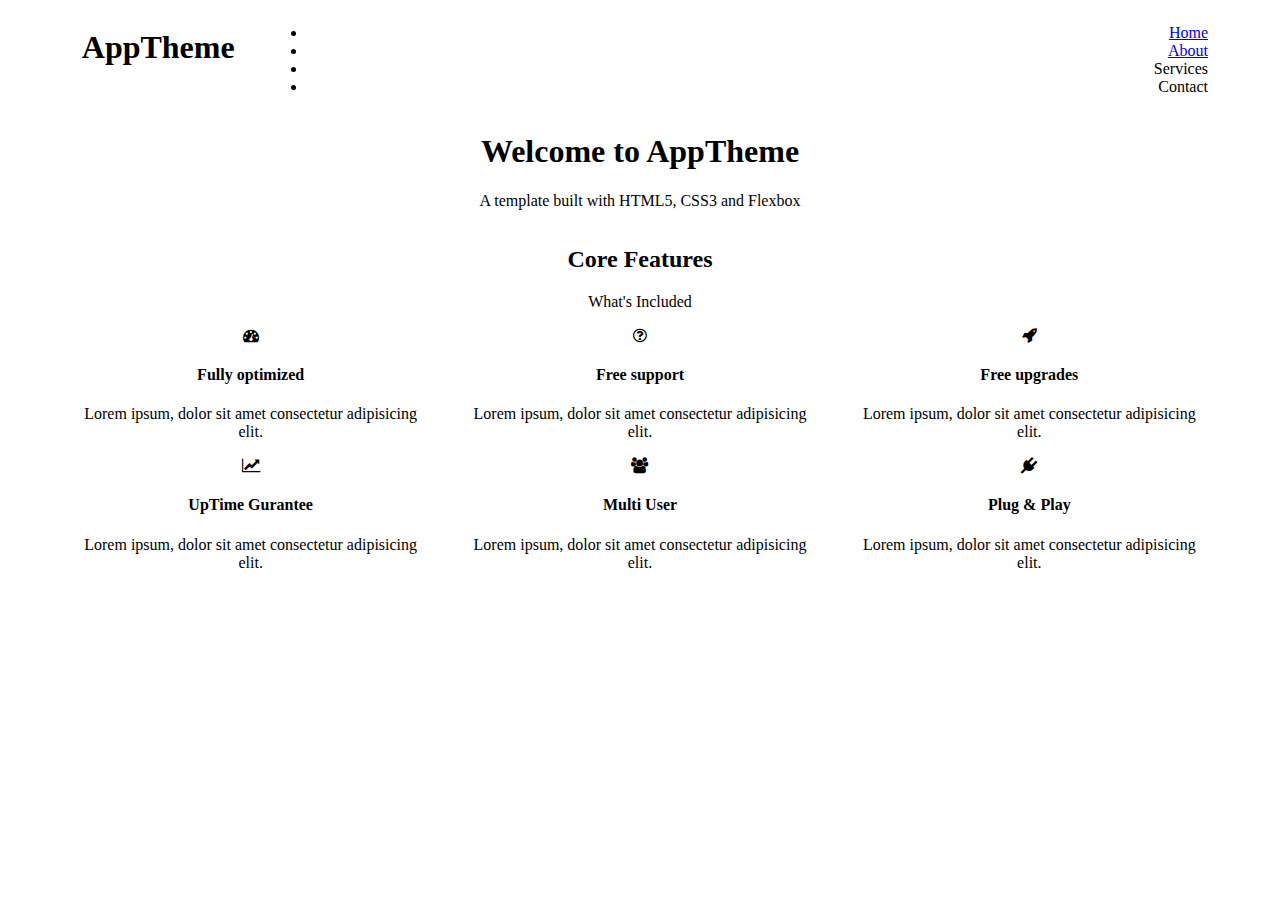
==== index.html @ d3c3865b "Section and Features added with font-awesome icons" ====
<!DOCTYPE html>
<html lang="en">
<head>
    <meta charset="UTF-8">
    <meta name="viewport" content="width=device-width, initial-scale=1.0">
    <meta http-equiv="X-UA-Compatible" content="ie=edge">
    <link rel="stylesheet" href="css/flexboxgrid.css">
    <link rel="stylesheet" href="css/font-awesome.css">
    <link rel="stylesheet" href="css/style.css">
    <title>AppTheme</title>
</head>
<body>
    <!--Header-->
    <header id="main-header">
        <div class="container">
            <div class="row end-sm end-md end-lg">
                <div class="col-xs-12 col-sm-2 col-md-2 col-lg-2">
                    <h1><span class="primary-text">App</span>Theme</h1>
                </div>
                <div class="col-xs-12 col-sm-10 col-md-10 col-lg-10">
                    <nav id="navbar">
                        <ul>
                            <li><a href="index.html">Home</a></li>
                            <li><a href="about.html">About</a></li>
                            <li><a href="services.html"></a>Services</li>
                            <li><a href="contact.html"></a>Contact</li>
                        </ul>
                    </nav>
                </div>
            </div>
        </div>
    </header> <!--Header end-->

    <!--Section-->
    <section id="showcase">
        <div class="container">
            <div class="row center-xs center-sm center-md center-ld middle-xs middle-sm middle-md middle-lg">
                <div class="col-xs-12 col-sm-12 col-md-12 col-lg-12">
                    <h1>Welcome to <span class="primary-text">App</span>Theme</h1>
                    <p>A template built with HTML5, CSS3 and Flexbox</p>
                </div>
            </div>
        </div>
    </section>

    <!--Features-->
    <section id="features">
        <div class="container">
            <div class="row center-xs center-sm center-md center-lg">
                <div class="col-xs-12 col-sm-12 col-md-12 col-lg-12">
                    <h2>Core Features</h2>
                    <p>What's Included</p>
                    <!--ICON ROW 1-->
                    <div class="row center-xs center-sm center-md center-lg">
                        <div class="col-xs-12 col-sm-4 col md-4 col-lg-4">
                            <i class="fa fa-dashboard"></i><br>
                            <h4>Fully optimized</h4>
                            <p>Lorem ipsum, dolor sit amet consectetur adipisicing elit.</p>
                        </div>
                        <div class="col-xs-12 col-sm-4 col md-4 col-lg-4">
                            <i class="fa fa-question-circle-o"></i><br>
                            <h4>Free support</h4>
                            <p>Lorem ipsum, dolor sit amet consectetur adipisicing elit.</p>
                        </div>
                        <div class="col-xs-12 col-sm-4 col md-4 col-lg-4">
                                <i class="fa fa-rocket"></i><br>
                            <h4>Free upgrades</h4>
                            <p>Lorem ipsum, dolor sit amet consectetur adipisicing elit.</p>
                        </div>
                    </div>

                    <!--ICON ROW 2-->
                    <div class="row center-xs center-sm center-md center-lg">
                            <div class="col-xs-12 col-sm-4 col md-4 col-lg-4">
                                <i class="fa fa-line-chart"></i><br>
                                <h4>UpTime Gurantee</h4>
                                <p>Lorem ipsum, dolor sit amet consectetur adipisicing elit.</p>
                            </div>
                            <div class="col-xs-12 col-sm-4 col md-4 col-lg-4">
                                <i class="fa fa-users"></i><br>
                                <h4>Multi User</h4>
                                <p>Lorem ipsum, dolor sit amet consectetur adipisicing elit.</p>
                            </div>
                            <div class="col-xs-12 col-sm-4 col md-4 col-lg-4">
                                <i class="fa fa-plug"></i><br>
                                <h4>Plug & Play</h4>
                                <p>Lorem ipsum, dolor sit amet consectetur adipisicing elit.</p>
                            </div>
                    </div>
                </div>
            </div>
        </div>
    </section>
</body>
</html>
---- css/flexboxgrid.css ----
/* Uncomment and set these variables to customize the grid. */

.container-fluid {
  margin-right: auto;
  margin-left: auto;
  padding-right: 2rem;
  padding-left: 2rem;
}

.row {
  box-sizing: border-box;
  display: -ms-flexbox;
  display: -webkit-box;
  display: flex;
  -ms-flex: 0 1 auto;
  -webkit-box-flex: 0;
  flex: 0 1 auto;
  -ms-flex-direction: row;
  -webkit-box-orient: horizontal;
  -webkit-box-direction: normal;
  flex-direction: row;
  -ms-flex-wrap: wrap;
  flex-wrap: wrap;
  margin-right: -1rem;
  margin-left: -1rem;
}

.row.reverse {
  -ms-flex-direction: row-reverse;
  -webkit-box-orient: horizontal;
  -webkit-box-direction: reverse;
  flex-direction: row-reverse;
}

.col.reverse {
  -ms-flex-direction: column-reverse;
  -webkit-box-orient: vertical;
  -webkit-box-direction: reverse;
  flex-direction: column-reverse;
}

.col-xs,
.col-xs-1,
.col-xs-2,
.col-xs-3,
.col-xs-4,
.col-xs-5,
.col-xs-6,
.col-xs-7,
.col-xs-8,
.col-xs-9,
.col-xs-10,
.col-xs-11,
.col-xs-12 {
  box-sizing: border-box;
  -ms-flex: 0 0 auto;
  -webkit-box-flex: 0;
  flex: 0 0 auto;
  padding-right: 1rem;
  padding-left: 1rem;
}

.col-xs {
  -webkit-flex-grow: 1;
  -ms-flex-positive: 1;
  -webkit-box-flex: 1;
  flex-grow: 1;
  -ms-flex-preferred-size: 0;
  flex-basis: 0;
  max-width: 100%;
}

.col-xs-1 {
  -ms-flex-preferred-size: 8.333%;
  flex-basis: 8.333%;
  max-width: 8.333%;
}

.col-xs-2 {
  -ms-flex-preferred-size: 16.667%;
  flex-basis: 16.667%;
  max-width: 16.667%;
}

.col-xs-3 {
  -ms-flex-preferred-size: 25%;
  flex-basis: 25%;
  max-width: 25%;
}

.col-xs-4 {
  -ms-flex-preferred-size: 33.333%;
  flex-basis: 33.333%;
  max-width: 33.333%;
}

.col-xs-5 {
  -ms-flex-preferred-size: 41.667%;
  flex-basis: 41.667%;
  max-width: 41.667%;
}

.col-xs-6 {
  -ms-flex-preferred-size: 50%;
  flex-basis: 50%;
  max-width: 50%;
}

.col-xs-7 {
  -ms-flex-preferred-size: 58.333%;
  flex-basis: 58.333%;
  max-width: 58.333%;
}

.col-xs-8 {
  -ms-flex-preferred-size: 66.667%;
  flex-basis: 66.667%;
  max-width: 66.667%;
}

.col-xs-9 {
  -ms-flex-preferred-size: 75%;
  flex-basis: 75%;
  max-width: 75%;
}

.col-xs-10 {
  -ms-flex-preferred-size: 83.333%;
  flex-basis: 83.333%;
  max-width: 83.333%;
}

.col-xs-11 {
  -ms-flex-preferred-size: 91.667%;
  flex-basis: 91.667%;
  max-width: 91.667%;
}

.col-xs-12 {
  -ms-flex-preferred-size: 100%;
  flex-basis: 100%;
  max-width: 100%;
}

.col-xs-offset-1 {
  margin-left: 8.333%;
}

.col-xs-offset-2 {
  margin-left: 16.667%;
}

.col-xs-offset-3 {
  margin-left: 25%;
}

.col-xs-offset-4 {
  margin-left: 33.333%;
}

.col-xs-offset-5 {
  margin-left: 41.667%;
}

.col-xs-offset-6 {
  margin-left: 50%;
}

.col-xs-offset-7 {
  margin-left: 58.333%;
}

.col-xs-offset-8 {
  margin-left: 66.667%;
}

.col-xs-offset-9 {
  margin-left: 75%;
}

.col-xs-offset-10 {
  margin-left: 83.333%;
}

.col-xs-offset-11 {
  margin-left: 91.667%;
}

.start-xs {
  -ms-flex-pack: start;
  -webkit-box-pack: start;
  justify-content: flex-start;
  text-align: start;
}

.center-xs {
  -ms-flex-pack: center;
  -webkit-box-pack: center;
  justify-content: center;
  text-align: center;
}

.end-xs {
  -ms-flex-pack: end;
  -webkit-box-pack: end;
  justify-content: flex-end;
  text-align: end;
}

.top-xs {
  -ms-flex-align: start;
  -webkit-box-align: start;
  align-items: flex-start;
}

.middle-xs {
  -ms-flex-align: center;
  -webkit-box-align: center;
  align-items: center;
}

.bottom-xs {
  -ms-flex-align: end;
  -webkit-box-align: end;
  align-items: flex-end;
}

.around-xs {
  -ms-flex-pack: distribute;
  justify-content: space-around;
}

.between-xs {
  -ms-flex-pack: justify;
  -webkit-box-pack: justify;
  justify-content: space-between;
}

.first-xs {
  -ms-flex-order: -1;
  -webkit-box-ordinal-group: 0;
  order: -1;
}

.last-xs {
  -ms-flex-order: 1;
  -webkit-box-ordinal-group: 2;
  order: 1;
}

@media only screen and (min-width: 48em) {
  .container {
    width: 46rem;
  }

  .col-sm,
  .col-sm-1,
  .col-sm-2,
  .col-sm-3,
  .col-sm-4,
  .col-sm-5,
  .col-sm-6,
  .col-sm-7,
  .col-sm-8,
  .col-sm-9,
  .col-sm-10,
  .col-sm-11,
  .col-sm-12 {
    box-sizing: border-box;
    -ms-flex: 0 0 auto;
    -webkit-box-flex: 0;
    flex: 0 0 auto;
    padding-right: 1rem;
    padding-left: 1rem;
  }

  .col-sm {
    -webkit-flex-grow: 1;
    -ms-flex-positive: 1;
    -webkit-box-flex: 1;
    flex-grow: 1;
    -ms-flex-preferred-size: 0;
    flex-basis: 0;
    max-width: 100%;
  }

  .col-sm-1 {
    -ms-flex-preferred-size: 8.333%;
    flex-basis: 8.333%;
    max-width: 8.333%;
  }

  .col-sm-2 {
    -ms-flex-preferred-size: 16.667%;
    flex-basis: 16.667%;
    max-width: 16.667%;
  }

  .col-sm-3 {
    -ms-flex-preferred-size: 25%;
    flex-basis: 25%;
    max-width: 25%;
  }

  .col-sm-4 {
    -ms-flex-preferred-size: 33.333%;
    flex-basis: 33.333%;
    max-width: 33.333%;
  }

  .col-sm-5 {
    -ms-flex-preferred-size: 41.667%;
    flex-basis: 41.667%;
    max-width: 41.667%;
  }

  .col-sm-6 {
    -ms-flex-preferred-size: 50%;
    flex-basis: 50%;
    max-width: 50%;
  }

  .col-sm-7 {
    -ms-flex-preferred-size: 58.333%;
    flex-basis: 58.333%;
    max-width: 58.333%;
  }

  .col-sm-8 {
    -ms-flex-preferred-size: 66.667%;
    flex-basis: 66.667%;
    max-width: 66.667%;
  }

  .col-sm-9 {
    -ms-flex-preferred-size: 75%;
    flex-basis: 75%;
    max-width: 75%;
  }

  .col-sm-10 {
    -ms-flex-preferred-size: 83.333%;
    flex-basis: 83.333%;
    max-width: 83.333%;
  }

  .col-sm-11 {
    -ms-flex-preferred-size: 91.667%;
    flex-basis: 91.667%;
    max-width: 91.667%;
  }

  .col-sm-12 {
    -ms-flex-preferred-size: 100%;
    flex-basis: 100%;
    max-width: 100%;
  }

  .col-sm-offset-1 {
    margin-left: 8.333%;
  }

  .col-sm-offset-2 {
    margin-left: 16.667%;
  }

  .col-sm-offset-3 {
    margin-left: 25%;
  }

  .col-sm-offset-4 {
    margin-left: 33.333%;
  }

  .col-sm-offset-5 {
    margin-left: 41.667%;
  }

  .col-sm-offset-6 {
    margin-left: 50%;
  }

  .col-sm-offset-7 {
    margin-left: 58.333%;
  }

  .col-sm-offset-8 {
    margin-left: 66.667%;
  }

  .col-sm-offset-9 {
    margin-left: 75%;
  }

  .col-sm-offset-10 {
    margin-left: 83.333%;
  }

  .col-sm-offset-11 {
    margin-left: 91.667%;
  }

  .start-sm {
    -ms-flex-pack: start;
    -webkit-box-pack: start;
    justify-content: flex-start;
    text-align: start;
  }

  .center-sm {
    -ms-flex-pack: center;
    -webkit-box-pack: center;
    justify-content: center;
    text-align: center;
  }

  .end-sm {
    -ms-flex-pack: end;
    -webkit-box-pack: end;
    justify-content: flex-end;
    text-align: end;
  }

  .top-sm {
    -ms-flex-align: start;
    -webkit-box-align: start;
    align-items: flex-start;
  }

  .middle-sm {
    -ms-flex-align: center;
    -webkit-box-align: center;
    align-items: center;
  }

  .bottom-sm {
    -ms-flex-align: end;
    -webkit-box-align: end;
    align-items: flex-end;
  }

  .around-sm {
    -ms-flex-pack: distribute;
    justify-content: space-around;
  }

  .between-sm {
    -ms-flex-pack: justify;
    -webkit-box-pack: justify;
    justify-content: space-between;
  }

  .first-sm {
    -ms-flex-order: -1;
    -webkit-box-ordinal-group: 0;
    order: -1;
  }

  .last-sm {
    -ms-flex-order: 1;
    -webkit-box-ordinal-group: 2;
    order: 1;
  }
}

@media only screen and (min-width: 62em) {
  .container {
    width: 61rem;
  }

  .col-md,
  .col-md-1,
  .col-md-2,
  .col-md-3,
  .col-md-4,
  .col-md-5,
  .col-md-6,
  .col-md-7,
  .col-md-8,
  .col-md-9,
  .col-md-10,
  .col-md-11,
  .col-md-12 {
    box-sizing: border-box;
    -ms-flex: 0 0 auto;
    -webkit-box-flex: 0;
    flex: 0 0 auto;
    padding-right: 1rem;
    padding-left: 1rem;
  }

  .col-md {
    -webkit-flex-grow: 1;
    -ms-flex-positive: 1;
    -webkit-box-flex: 1;
    flex-grow: 1;
    -ms-flex-preferred-size: 0;
    flex-basis: 0;
    max-width: 100%;
  }

  .col-md-1 {
    -ms-flex-preferred-size: 8.333%;
    flex-basis: 8.333%;
    max-width: 8.333%;
  }

  .col-md-2 {
    -ms-flex-preferred-size: 16.667%;
    flex-basis: 16.667%;
    max-width: 16.667%;
  }

  .col-md-3 {
    -ms-flex-preferred-size: 25%;
    flex-basis: 25%;
    max-width: 25%;
  }

  .col-md-4 {
    -ms-flex-preferred-size: 33.333%;
    flex-basis: 33.333%;
    max-width: 33.333%;
  }

  .col-md-5 {
    -ms-flex-preferred-size: 41.667%;
    flex-basis: 41.667%;
    max-width: 41.667%;
  }

  .col-md-6 {
    -ms-flex-preferred-size: 50%;
    flex-basis: 50%;
    max-width: 50%;
  }

  .col-md-7 {
    -ms-flex-preferred-size: 58.333%;
    flex-basis: 58.333%;
    max-width: 58.333%;
  }

  .col-md-8 {
    -ms-flex-preferred-size: 66.667%;
    flex-basis: 66.667%;
    max-width: 66.667%;
  }

  .col-md-9 {
    -ms-flex-preferred-size: 75%;
    flex-basis: 75%;
    max-width: 75%;
  }

  .col-md-10 {
    -ms-flex-preferred-size: 83.333%;
    flex-basis: 83.333%;
    max-width: 83.333%;
  }

  .col-md-11 {
    -ms-flex-preferred-size: 91.667%;
    flex-basis: 91.667%;
    max-width: 91.667%;
  }

  .col-md-12 {
    -ms-flex-preferred-size: 100%;
    flex-basis: 100%;
    max-width: 100%;
  }

  .col-md-offset-1 {
    margin-left: 8.333%;
  }

  .col-md-offset-2 {
    margin-left: 16.667%;
  }

  .col-md-offset-3 {
    margin-left: 25%;
  }

  .col-md-offset-4 {
    margin-left: 33.333%;
  }

  .col-md-offset-5 {
    margin-left: 41.667%;
  }

  .col-md-offset-6 {
    margin-left: 50%;
  }

  .col-md-offset-7 {
    margin-left: 58.333%;
  }

  .col-md-offset-8 {
    margin-left: 66.667%;
  }

  .col-md-offset-9 {
    margin-left: 75%;
  }

  .col-md-offset-10 {
    margin-left: 83.333%;
  }

  .col-md-offset-11 {
    margin-left: 91.667%;
  }

  .start-md {
    -ms-flex-pack: start;
    -webkit-box-pack: start;
    justify-content: flex-start;
    text-align: start;
  }

  .center-md {
    -ms-flex-pack: center;
    -webkit-box-pack: center;
    justify-content: center;
    text-align: center;
  }

  .end-md {
    -ms-flex-pack: end;
    -webkit-box-pack: end;
    justify-content: flex-end;
    text-align: end;
  }

  .top-md {
    -ms-flex-align: start;
    -webkit-box-align: start;
    align-items: flex-start;
  }

  .middle-md {
    -ms-flex-align: center;
    -webkit-box-align: center;
    align-items: center;
  }

  .bottom-md {
    -ms-flex-align: end;
    -webkit-box-align: end;
    align-items: flex-end;
  }

  .around-md {
    -ms-flex-pack: distribute;
    justify-content: space-around;
  }

  .between-md {
    -ms-flex-pack: justify;
    -webkit-box-pack: justify;
    justify-content: space-between;
  }

  .first-md {
    -ms-flex-order: -1;
    -webkit-box-ordinal-group: 0;
    order: -1;
  }

  .last-md {
    -ms-flex-order: 1;
    -webkit-box-ordinal-group: 2;
    order: 1;
  }
}

@media only screen and (min-width: 75em) {
  .container {
    width: 71rem;
  }

  .col-lg,
  .col-lg-1,
  .col-lg-2,
  .col-lg-3,
  .col-lg-4,
  .col-lg-5,
  .col-lg-6,
  .col-lg-7,
  .col-lg-8,
  .col-lg-9,
  .col-lg-10,
  .col-lg-11,
  .col-lg-12 {
    box-sizing: border-box;
    -ms-flex: 0 0 auto;
    -webkit-box-flex: 0;
    flex: 0 0 auto;
    padding-right: 1rem;
    padding-left: 1rem;
  }

  .col-lg {
    -webkit-flex-grow: 1;
    -ms-flex-positive: 1;
    -webkit-box-flex: 1;
    flex-grow: 1;
    -ms-flex-preferred-size: 0;
    flex-basis: 0;
    max-width: 100%;
  }

  .col-lg-1 {
    -ms-flex-preferred-size: 8.333%;
    flex-basis: 8.333%;
    max-width: 8.333%;
  }

  .col-lg-2 {
    -ms-flex-preferred-size: 16.667%;
    flex-basis: 16.667%;
    max-width: 16.667%;
  }

  .col-lg-3 {
    -ms-flex-preferred-size: 25%;
    flex-basis: 25%;
    max-width: 25%;
  }

  .col-lg-4 {
    -ms-flex-preferred-size: 33.333%;
    flex-basis: 33.333%;
    max-width: 33.333%;
  }

  .col-lg-5 {
    -ms-flex-preferred-size: 41.667%;
    flex-basis: 41.667%;
    max-width: 41.667%;
  }

  .col-lg-6 {
    -ms-flex-preferred-size: 50%;
    flex-basis: 50%;
    max-width: 50%;
  }

  .col-lg-7 {
    -ms-flex-preferred-size: 58.333%;
    flex-basis: 58.333%;
    max-width: 58.333%;
  }

  .col-lg-8 {
    -ms-flex-preferred-size: 66.667%;
    flex-basis: 66.667%;
    max-width: 66.667%;
  }

  .col-lg-9 {
    -ms-flex-preferred-size: 75%;
    flex-basis: 75%;
    max-width: 75%;
  }

  .col-lg-10 {
    -ms-flex-preferred-size: 83.333%;
    flex-basis: 83.333%;
    max-width: 83.333%;
  }

  .col-lg-11 {
    -ms-flex-preferred-size: 91.667%;
    flex-basis: 91.667%;
    max-width: 91.667%;
  }

  .col-lg-12 {
    -ms-flex-preferred-size: 100%;
    flex-basis: 100%;
    max-width: 100%;
  }

  .col-lg-offset-1 {
    margin-left: 8.333%;
  }

  .col-lg-offset-2 {
    margin-left: 16.667%;
  }

  .col-lg-offset-3 {
    margin-left: 25%;
  }

  .col-lg-offset-4 {
    margin-left: 33.333%;
  }

  .col-lg-offset-5 {
    margin-left: 41.667%;
  }

  .col-lg-offset-6 {
    margin-left: 50%;
  }

  .col-lg-offset-7 {
    margin-left: 58.333%;
  }

  .col-lg-offset-8 {
    margin-left: 66.667%;
  }

  .col-lg-offset-9 {
    margin-left: 75%;
  }

  .col-lg-offset-10 {
    margin-left: 83.333%;
  }

  .col-lg-offset-11 {
    margin-left: 91.667%;
  }

  .start-lg {
    -ms-flex-pack: start;
    -webkit-box-pack: start;
    justify-content: flex-start;
    text-align: start;
  }

  .center-lg {
    -ms-flex-pack: center;
    -webkit-box-pack: center;
    justify-content: center;
    text-align: center;
  }

  .end-lg {
    -ms-flex-pack: end;
    -webkit-box-pack: end;
    justify-content: flex-end;
    text-align: end;
  }

  .top-lg {
    -ms-flex-align: start;
    -webkit-box-align: start;
    align-items: flex-start;
  }

  .middle-lg {
    -ms-flex-align: center;
    -webkit-box-align: center;
    align-items: center;
  }

  .bottom-lg {
    -ms-flex-align: end;
    -webkit-box-align: end;
    align-items: flex-end;
  }

  .around-lg {
    -ms-flex-pack: distribute;
    justify-content: space-around;
  }

  .between-lg {
    -ms-flex-pack: justify;
    -webkit-box-pack: justify;
    justify-content: space-between;
  }

  .first-lg {
    -ms-flex-order: -1;
    -webkit-box-ordinal-group: 0;
    order: -1;
  }

  .last-lg {
    -ms-flex-order: 1;
    -webkit-box-ordinal-group: 2;
    order: 1;
  }
}
---- css/style.css ----
.container {
    margin: auto;
}
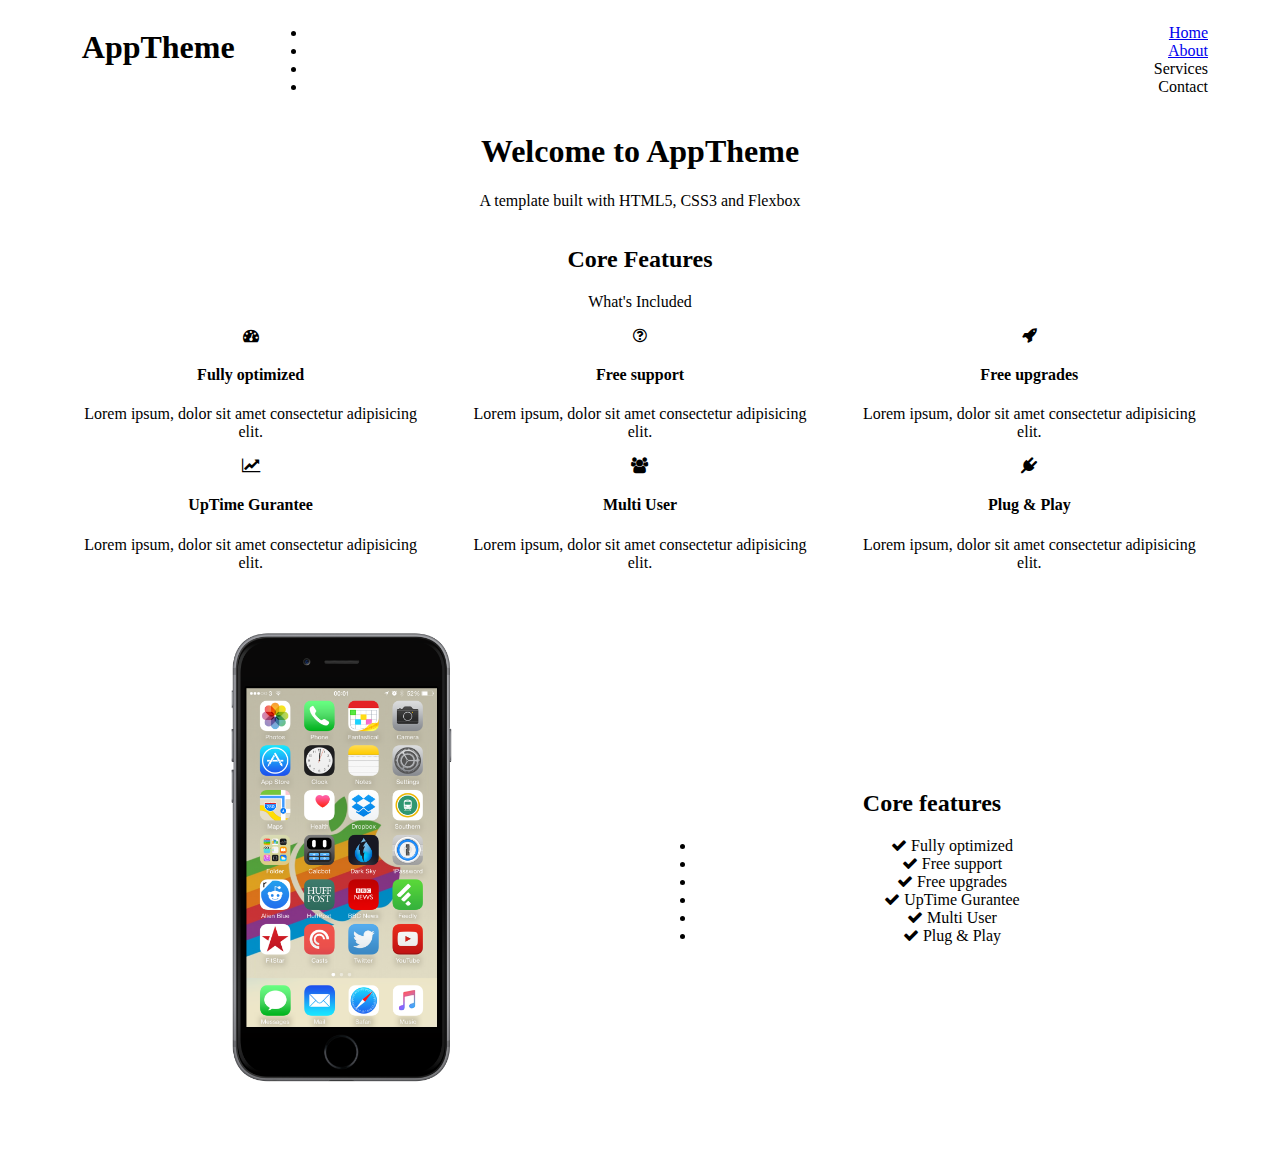
==== commit 182265d3: "Info section" ====
--- a/index.html
+++ b/index.html
@@ -91,5 +91,28 @@
             </div>
         </div>
     </section>
+
+    <!--INFO. SECTION-->
+    <section id="info">
+        <div class="container">
+            <div class="row center-xs center-sm center-md center-lg middle-xs middle-sm middle-md middle-lg">
+                <div class="col-xs-12 col-sm-6 col-md-6 col-ls-6">
+                    <img src="img/iphone.png" alt="iphone">
+                </div>
+
+                <div class="col-xs-12 col-sm-6 col-md-6 col-ls-6">
+                    <h2>Core features</h2>
+                    <ul>
+                        <li><i class="fa fa-check"></i> Fully optimized</li>
+                        <li><i class="fa fa-check"></i> Free support</li>
+                        <li><i class="fa fa-check"></i> Free upgrades</li>
+                        <li><i class="fa fa-check"></i> UpTime Gurantee</li>
+                        <li><i class="fa fa-check"></i> Multi User</li>
+                        <li><i class="fa fa-check"></i> Plug & Play</li>
+                    </ul>
+                </div>
+            </div>
+        </div>
+    </section>
 </body>
 </html>--- a/css/style.css
+++ b/css/style.css
@@ -1,3 +1,7 @@
 .container {
     margin: auto;
+}
+
+img{
+    width:100%;
 }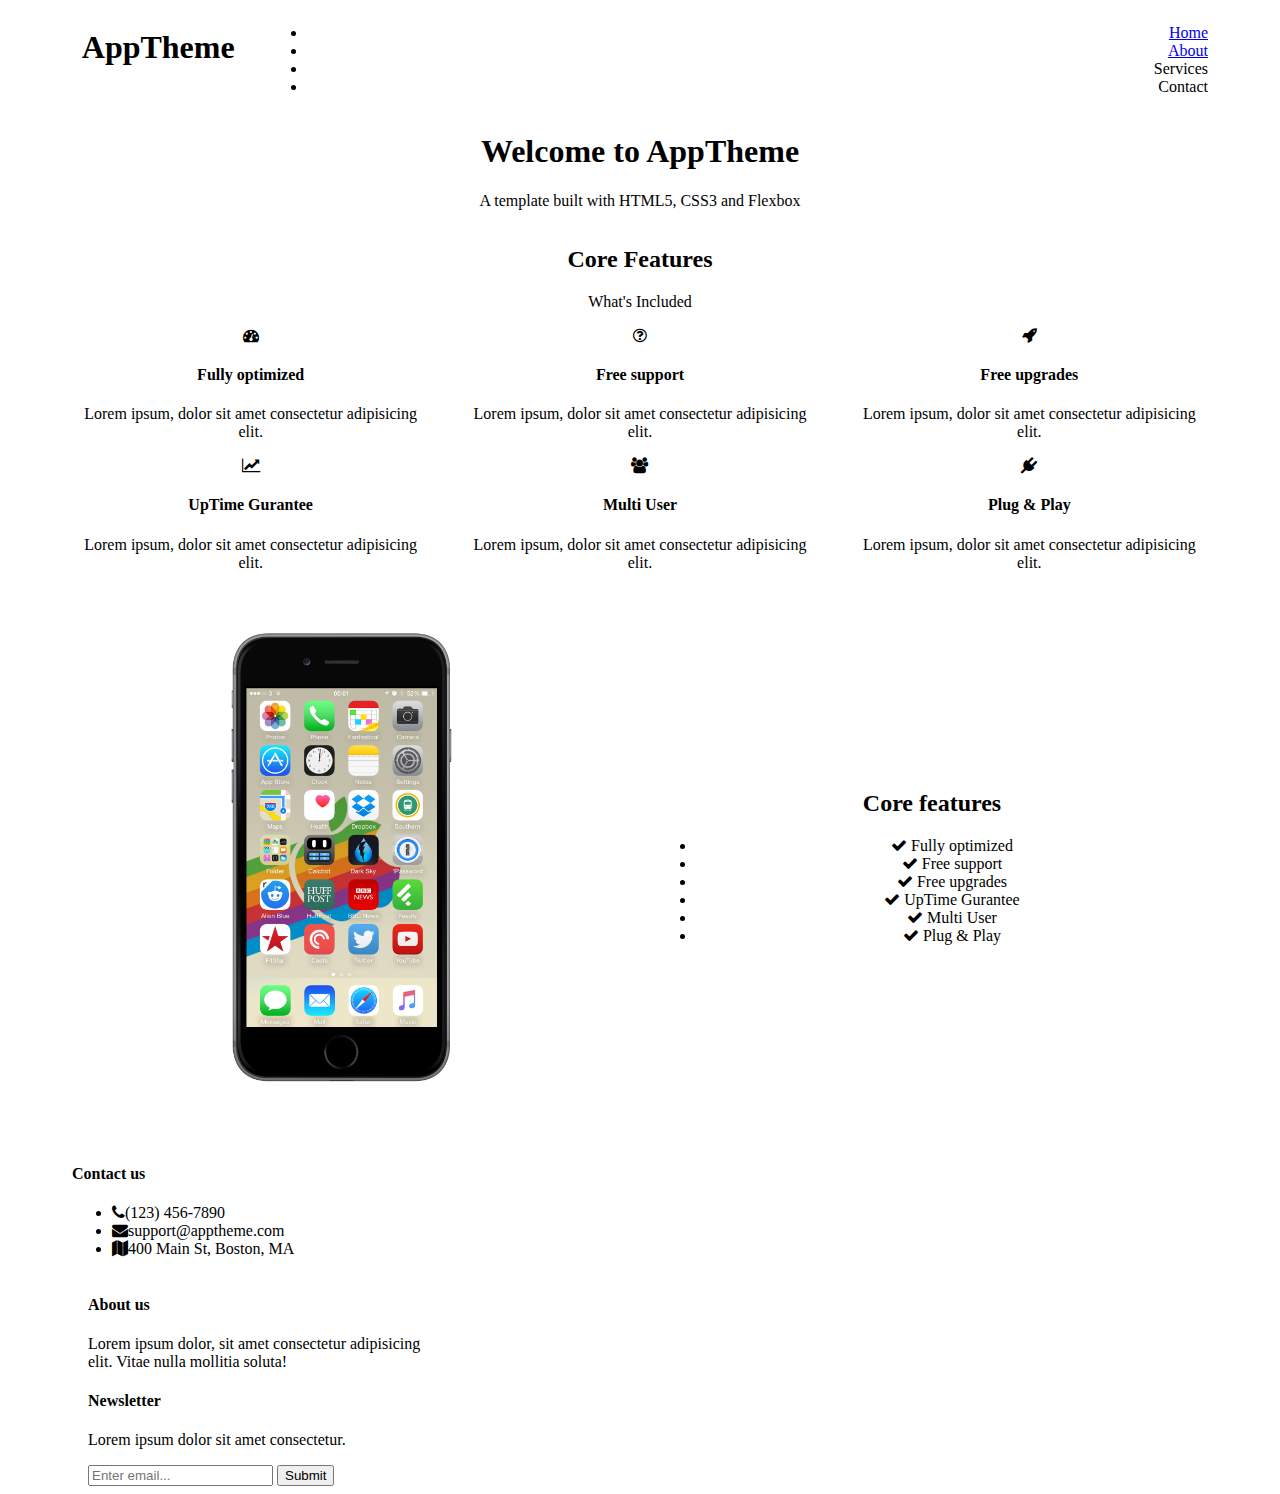
==== commit 83fa3890: "Company section" ====
--- a/index.html
+++ b/index.html
@@ -114,5 +114,35 @@
             </div>
         </div>
     </section>
+
+    <!--COMPANY-->
+    <section id="company">
+        <div class="container">
+            <div class="row">
+                <div class="col-xs-12 col-sm-4 col-md-4 col-lg-4">
+                    <h4>Contact us</h4>
+                    <ul>
+                        <li><i class="fa fa-phone">(123) 456-7890</i></li>
+                        <li><i class="fa fa-envelope">support@apptheme.com</i></li>
+                        <li><i class="fa fa-map">400 Main St, Boston, MA</i></li>
+                    </ul>
+                </div>
+            </div>
+
+            <div class="col-xs-12 col-sm-4 col-md-4 col-lg-4">
+                    <h4>About us</h4>
+                    <p>Lorem ipsum dolor, sit amet consectetur adipisicing elit. Vitae nulla mollitia soluta!</p>
+            </div>
+
+            <div class="col-xs-12 col-sm-4 col-md-4 col-lg-4">
+                    <h4>Newsletter</h4>
+                    <p>Lorem ipsum dolor sit amet consectetur.</p>
+                    <form >
+                        <input type="email" name="email" placeholder="Enter email...">
+                        <button type="submit" name="button">Submit</button>
+                    </form>
+            </div>
+        </div>
+    </section>
 </body>
 </html>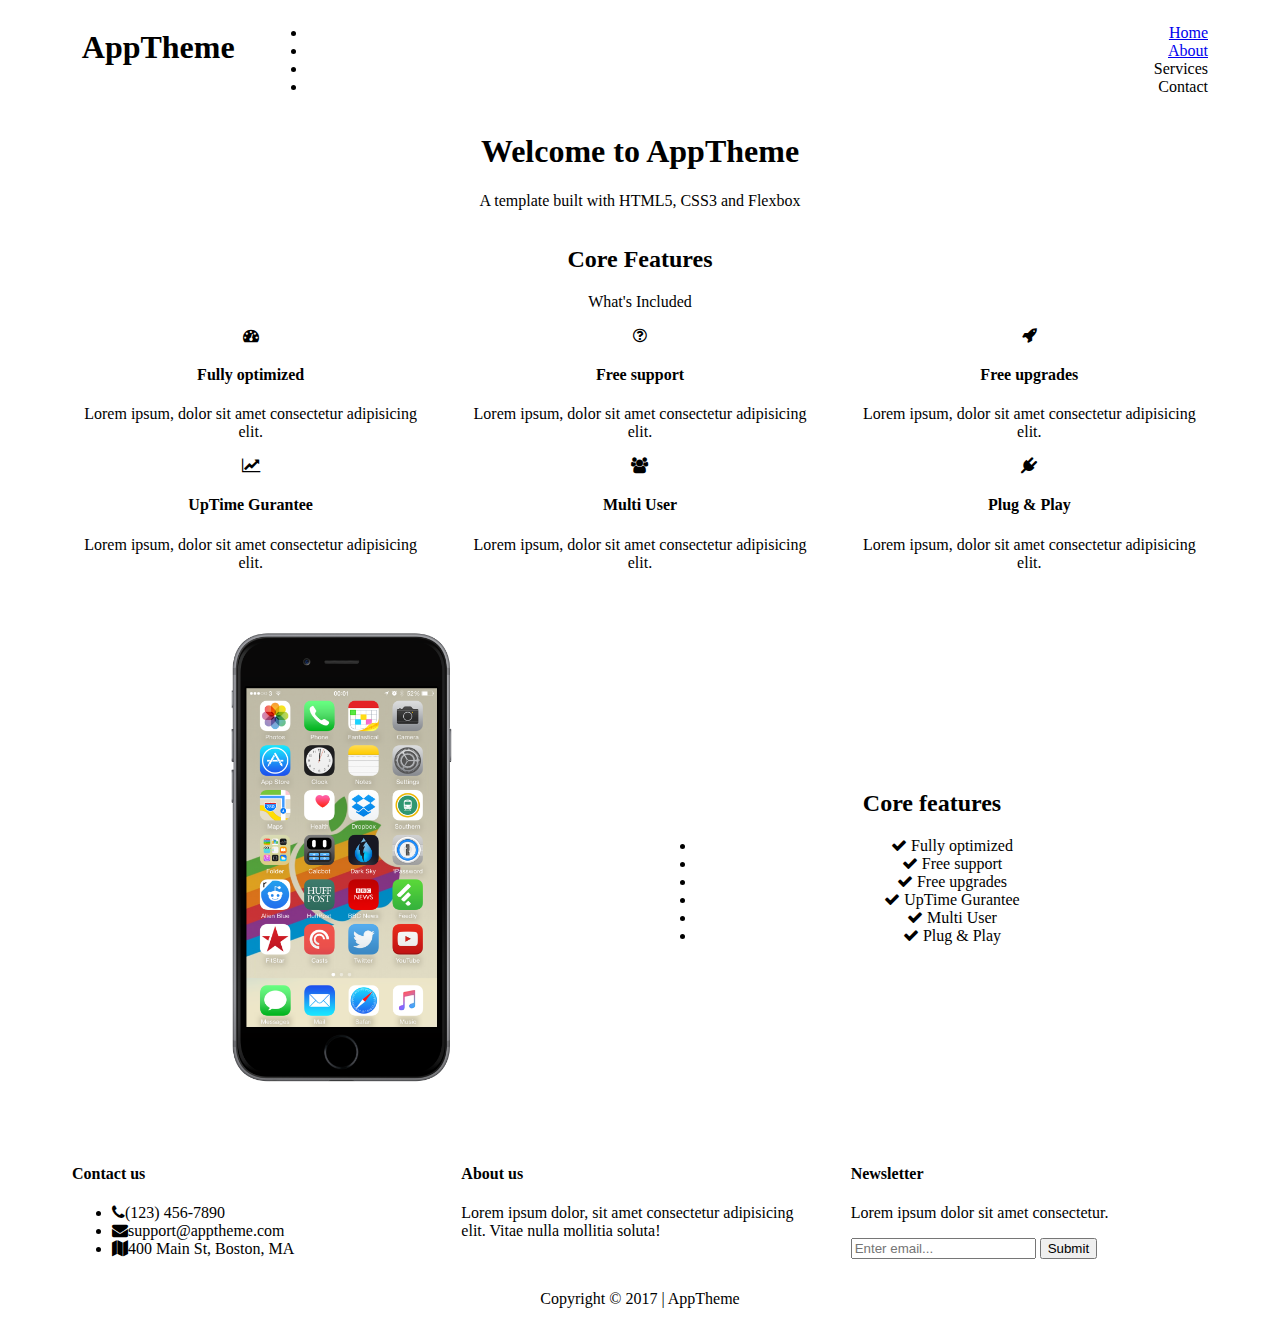
==== commit ae3aebf1: "Footer added" ====
--- a/index.html
+++ b/index.html
@@ -127,22 +127,34 @@
                         <li><i class="fa fa-map">400 Main St, Boston, MA</i></li>
                     </ul>
                 </div>
-            </div>
+            
 
-            <div class="col-xs-12 col-sm-4 col-md-4 col-lg-4">
+                <div class="col-xs-12 col-sm-4 col-md-4 col-lg-4">
                     <h4>About us</h4>
                     <p>Lorem ipsum dolor, sit amet consectetur adipisicing elit. Vitae nulla mollitia soluta!</p>
-            </div>
+                </div>
 
-            <div class="col-xs-12 col-sm-4 col-md-4 col-lg-4">
+                <div class="col-xs-12 col-sm-4 col-md-4 col-lg-4">
                     <h4>Newsletter</h4>
                     <p>Lorem ipsum dolor sit amet consectetur.</p>
                     <form >
                         <input type="email" name="email" placeholder="Enter email...">
                         <button type="submit" name="button">Submit</button>
                     </form>
+                </div>
             </div>
         </div>
     </section>
+
+    <!--FOOTER-->
+    <footer>
+        <div class="container">
+            <div class="row center-xs center-sm center-md center-lg">
+                <div class="col-xs-12 col sm-12 col-md-12 col-lg-12">
+                    <p>Copyright &copy; 2017 | AppTheme</p>
+                </div>
+            </div>
+        </div>
+    </footer>
 </body>
 </html>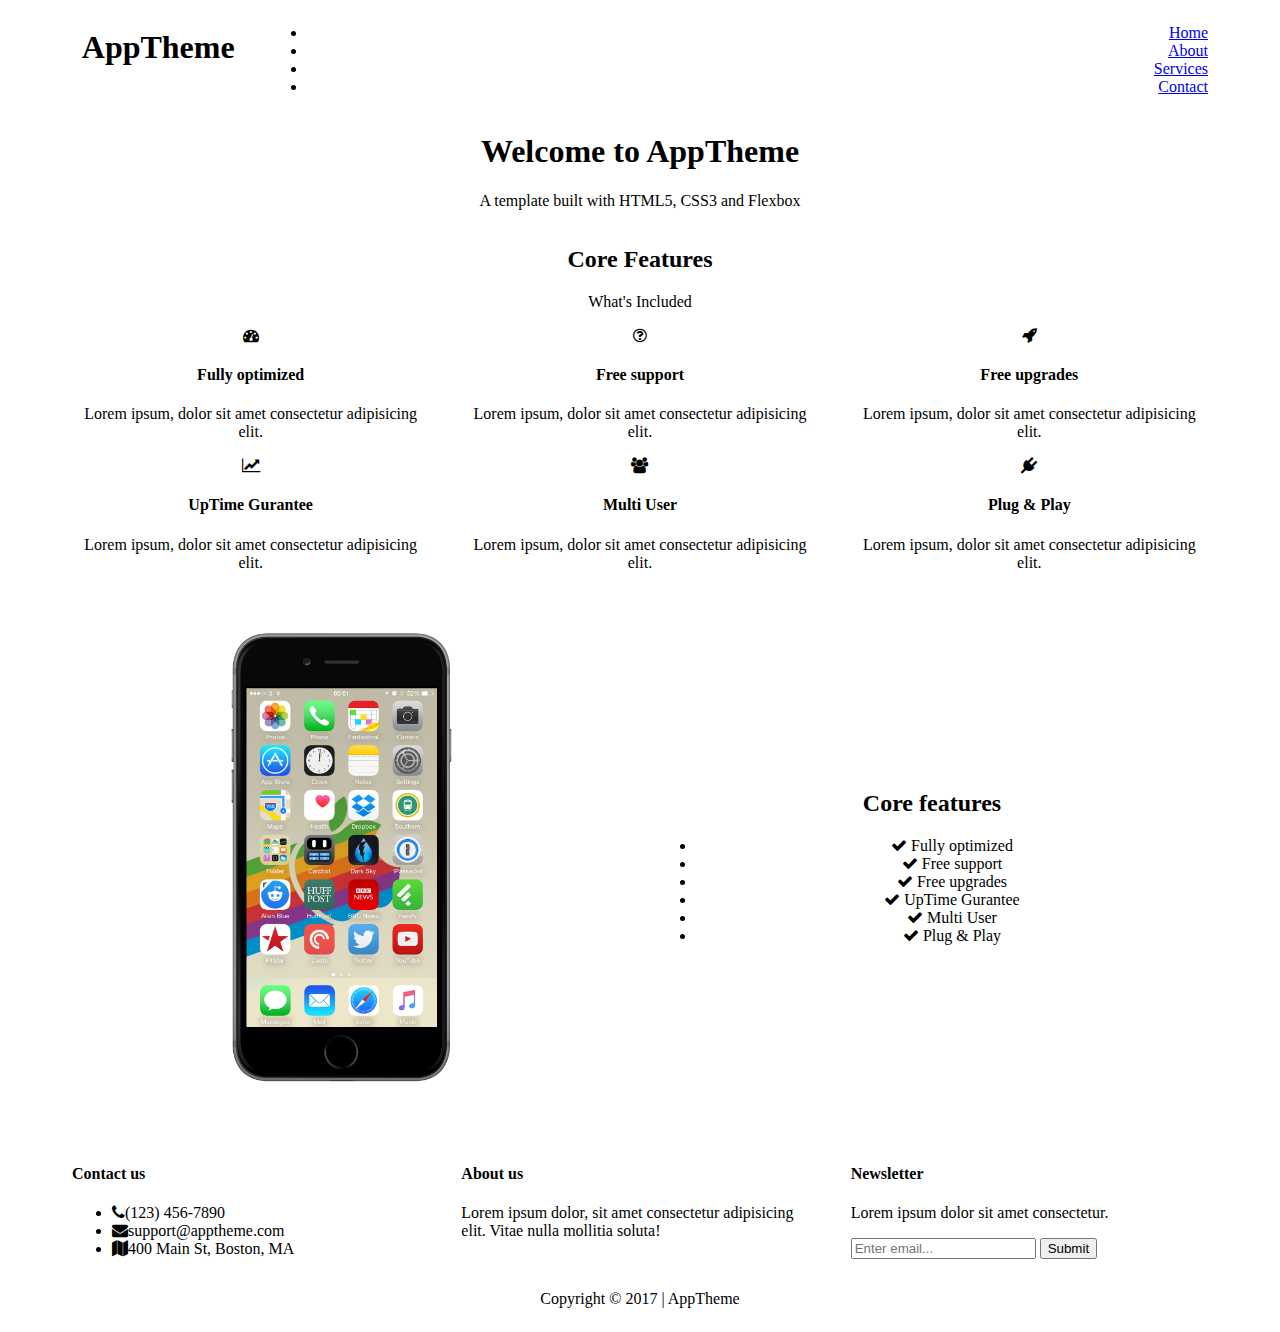
==== commit 88ff7f0f: "Services page added" ====
--- a/index.html
+++ b/index.html
@@ -20,10 +20,10 @@
                 <div class="col-xs-12 col-sm-10 col-md-10 col-lg-10">
                     <nav id="navbar">
                         <ul>
-                            <li><a href="index.html">Home</a></li>
+                            <li class="current"><a href="index.html">Home</a></li>
                             <li><a href="about.html">About</a></li>
-                            <li><a href="services.html"></a>Services</li>
-                            <li><a href="contact.html"></a>Contact</li>
+                            <li><a href="services.html">Services</a></li>
+                            <li><a href="contact.html">Contact</a></li>
                         </ul>
                     </nav>
                 </div>
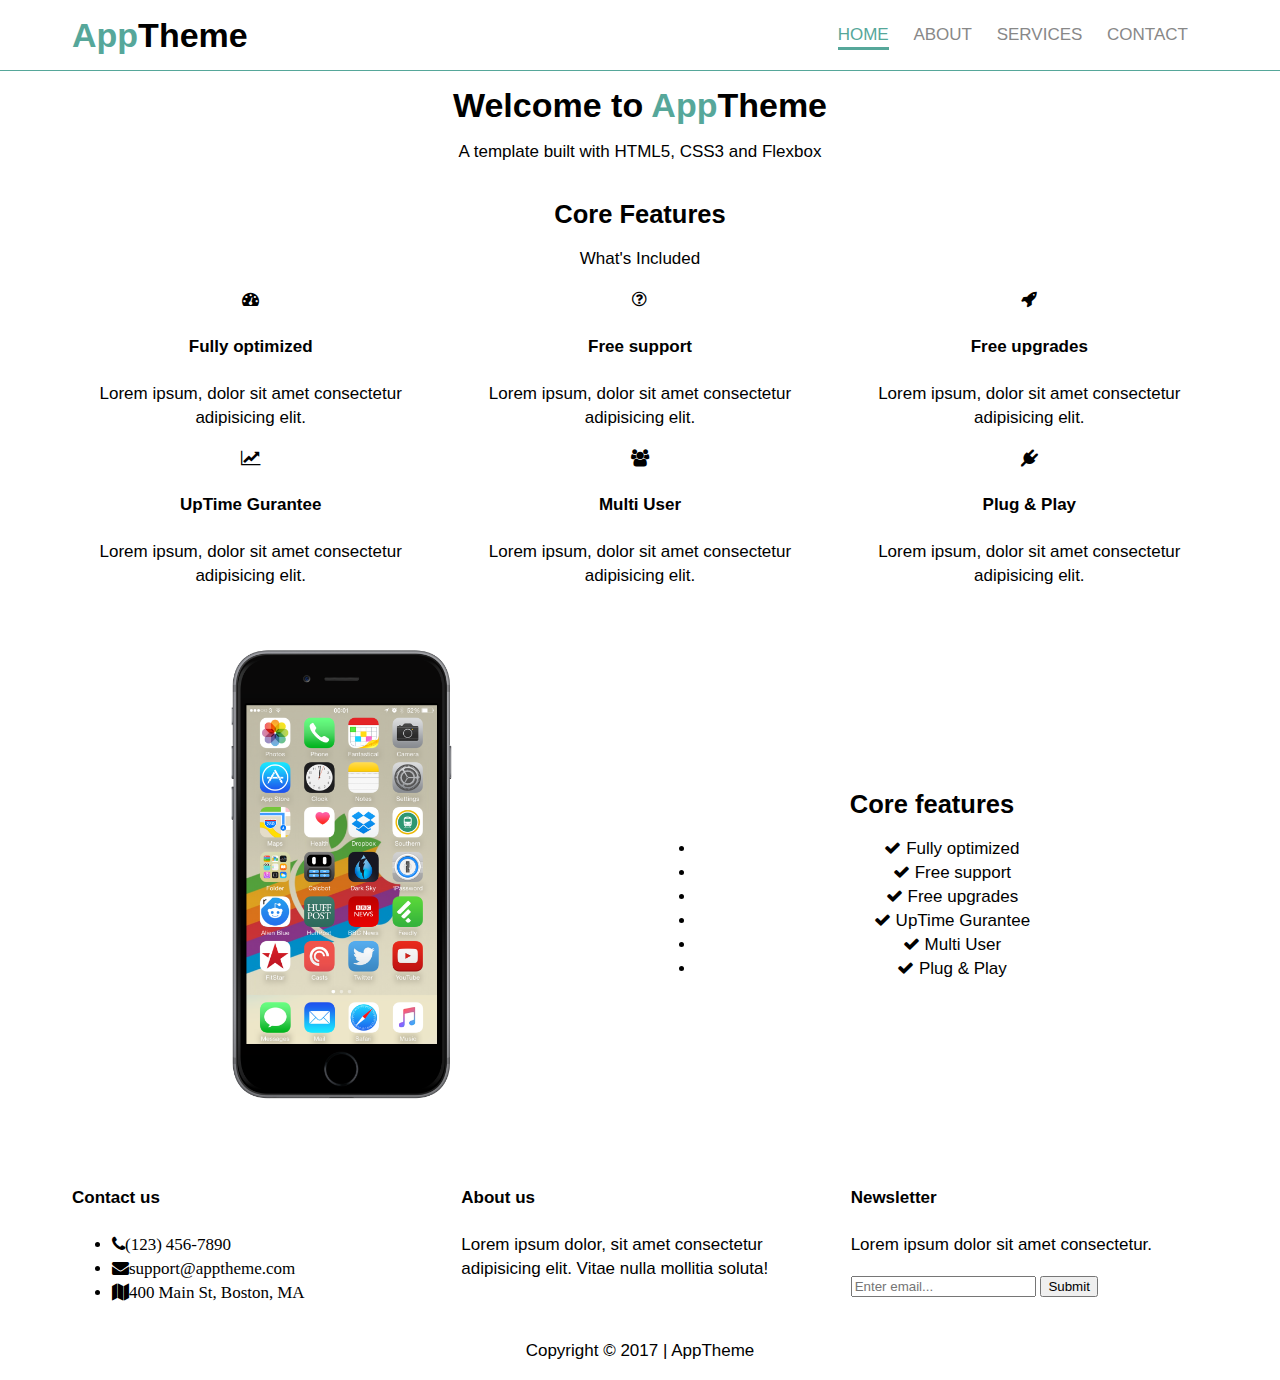
==== commit e77feb54: "Styling added to header and navbar" ====
--- a/index.html
+++ b/index.html
@@ -13,7 +13,7 @@
     <!--Header-->
     <header id="main-header">
         <div class="container">
-            <div class="row end-sm end-md end-lg">
+            <div class="row end-sm end-md end-lg middle-xs middle-sm middle-md middle-lg">
                 <div class="col-xs-12 col-sm-2 col-md-2 col-lg-2">
                     <h1><span class="primary-text">App</span>Theme</h1>
                 </div>
--- a/css/style.css
+++ b/css/style.css
@@ -1,7 +1,52 @@
+body {
+    font-family: 'Open-sans', sans-serif;
+    font-size: 17px;
+    line-height: 1.5rem;    
+    margin:0;
+    padding: 0;
+}
+
 .container {
     margin: auto;
 }
 
 img{
     width:100%;
-}+}
+
+/*Common Classes*/
+.primary-text {
+    color: #56a79a; 
+}
+.primary-background {
+    background: #56a79a;
+}
+
+/*Main Header*/
+#main-header {
+    border-bottom: 1px solid #56a79a;
+}
+
+/*Navbar*/
+#navbar {
+    text-transform: uppercase;
+}
+
+#navbar li{
+    display: inline;
+    padding-right: 20px;
+    list-style: none;
+}
+
+#navbar a {
+    text-decoration: none;
+    color:#888;
+}
+
+#navbar li.current a, #navbar a:hover {
+    color: #56a79a;
+    border-bottom: 3px solid #56a79a;
+    padding-bottom:3px;
+}
+
+/*Showcase*/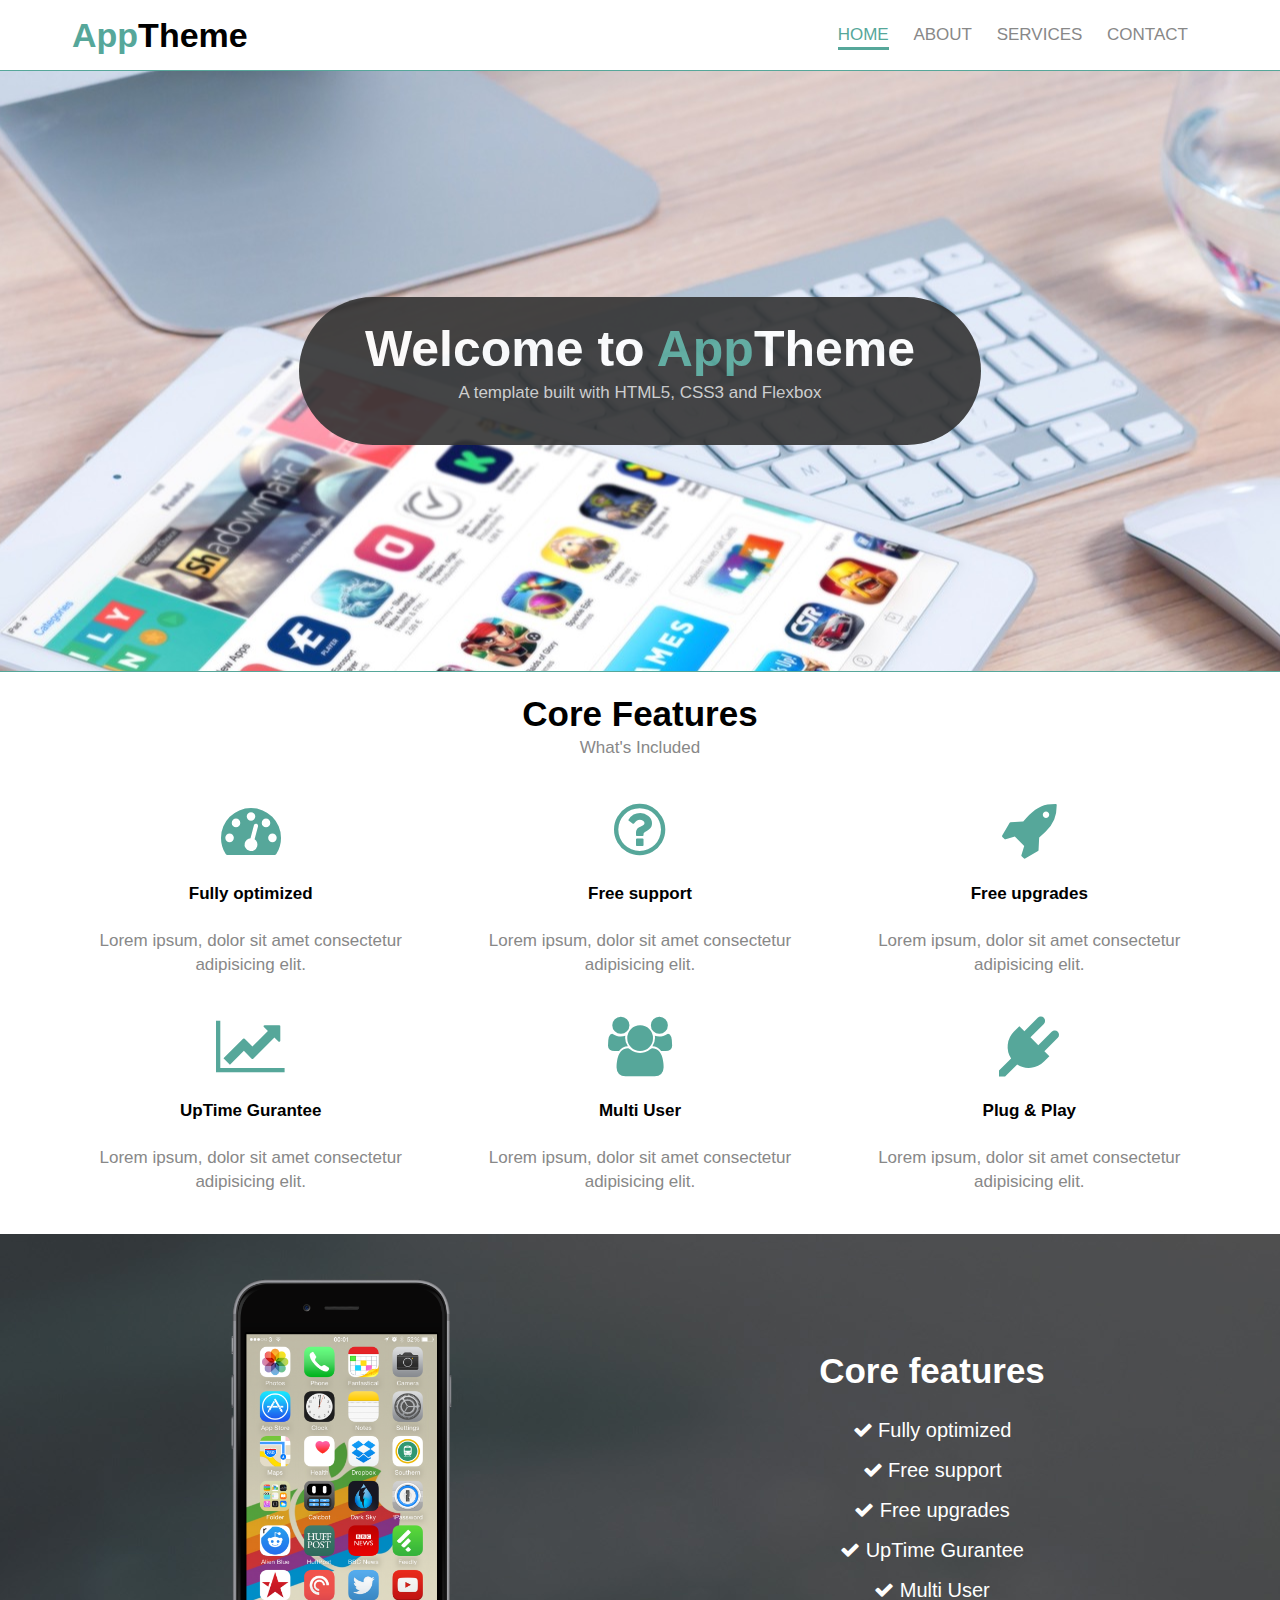
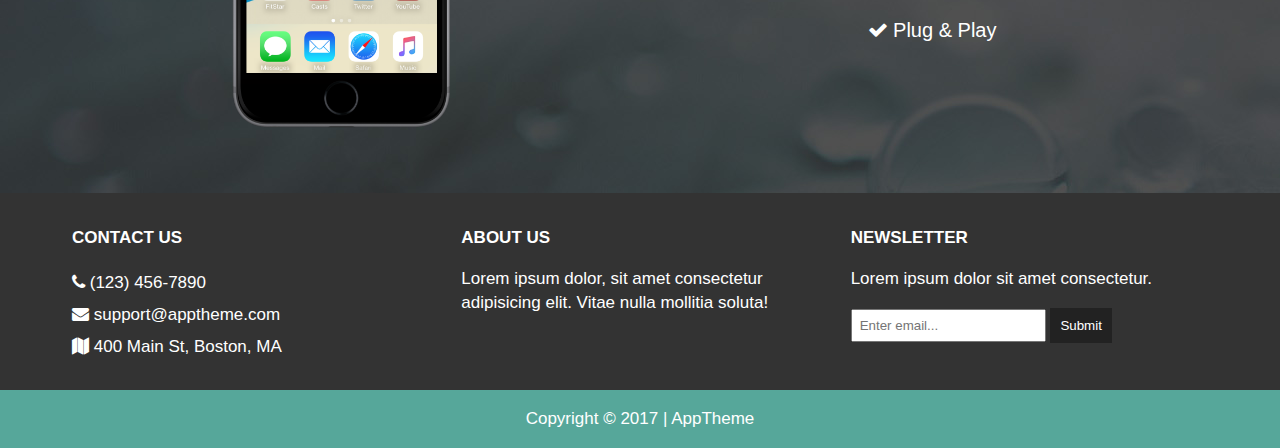
==== commit 60f3c324: "Styling showcase, company and footer" ====
--- a/index.html
+++ b/index.html
@@ -13,7 +13,7 @@
     <!--Header-->
     <header id="main-header">
         <div class="container">
-            <div class="row end-sm end-md end-lg middle-xs middle-sm middle-md middle-lg">
+            <div class="row end-sm end-md end-lg center-xs middle-xs middle-sm middle-md middle-lg">
                 <div class="col-xs-12 col-sm-2 col-md-2 col-lg-2">
                     <h1><span class="primary-text">App</span>Theme</h1>
                 </div>
@@ -35,7 +35,7 @@
     <section id="showcase">
         <div class="container">
             <div class="row center-xs center-sm center-md center-ld middle-xs middle-sm middle-md middle-lg">
-                <div class="col-xs-12 col-sm-12 col-md-12 col-lg-12">
+                <div class="col-xs-10 col-sm-10 col-md-10 col-lg-7 showcase-content">
                     <h1>Welcome to <span class="primary-text">App</span>Theme</h1>
                     <p>A template built with HTML5, CSS3 and Flexbox</p>
                 </div>
@@ -122,9 +122,9 @@
                 <div class="col-xs-12 col-sm-4 col-md-4 col-lg-4">
                     <h4>Contact us</h4>
                     <ul>
-                        <li><i class="fa fa-phone">(123) 456-7890</i></li>
-                        <li><i class="fa fa-envelope">support@apptheme.com</i></li>
-                        <li><i class="fa fa-map">400 Main St, Boston, MA</i></li>
+                        <li><i class="fa fa-phone"></i> (123) 456-7890</li>
+                        <li><i class="fa fa-envelope"></i> support@apptheme.com</li>
+                        <li><i class="fa fa-map"></i> 400 Main St, Boston, MA</li>
                     </ul>
                 </div>
             
--- a/css/style.css
+++ b/css/style.css
@@ -49,4 +49,120 @@
     padding-bottom:3px;
 }
 
-/*Showcase*/+/*Showcase*/
+#showcase {
+    background: url(../img/showcase.jpg) no-repeat center center;
+    border-bottom: 1px solid #56a79a;
+    margin-bottom: 30px;
+}
+
+#showcase .row{
+    height: 600px;
+}
+
+#showcase h1{
+    font-size: 50px;
+    margin:0;
+    padding-bottom: 20px;
+}
+
+#showcase p {
+    color: #ccc;
+    margin:0
+}
+
+#showcase .showcase-content{
+    background: #333;
+    border-radius: 90px;
+    padding: 40px;
+    opacity: 0.9;
+    color:#fff;
+}
+
+/*Features*/
+#features h2 {
+    font-size: 35px;
+    margin:0;
+    padding-bottom: 10px;
+}
+
+#features p {
+    color: #888;
+    margin: 0;
+    margin-bottom: 40px;
+}
+
+#features .fa {
+    font-size: 60px;
+    color: #56a79a;
+}
+
+/*Info.*/
+#info {
+    background: #333 url(../img/info-bg.jpg) no-repeat;
+    color: #fff
+}
+
+#info h2{
+    font-size: 35px;
+    margin: 0;
+    padding-bottom: 10px;
+}
+
+#info ul{
+    list-style:none;
+    padding: 0;
+}
+
+#info li{
+    line-height:2em;
+    font-size: 20px;
+}
+
+/*Company*/
+#company {
+    background: #333;
+    color: #fff;
+    padding: 10px 0;
+}
+
+#company h4 {
+    text-transform: uppercase;
+    margin-bottom:0;
+}
+
+#company ul {
+    list-style: none;
+    padding: 0;
+    line-height: 2rem;
+}
+
+#company input[type="email"] {
+    padding:7px;
+}
+
+#company button {
+    background: #222;
+    color:#fff;
+    padding: 10px;
+    border: 0;
+}
+
+/*Footer*/
+footer{
+    background: #56a79a;
+    color:#fff;
+}
+
+/*Media Queries*/
+@media(max-width: 800px) {
+    #showcase h1 {
+        font-size: 30px;
+    }
+}
+
+@media(max-width: 500px) {
+    #showcase .showcase-content {
+        padding: 40px 10px;
+    }
+}